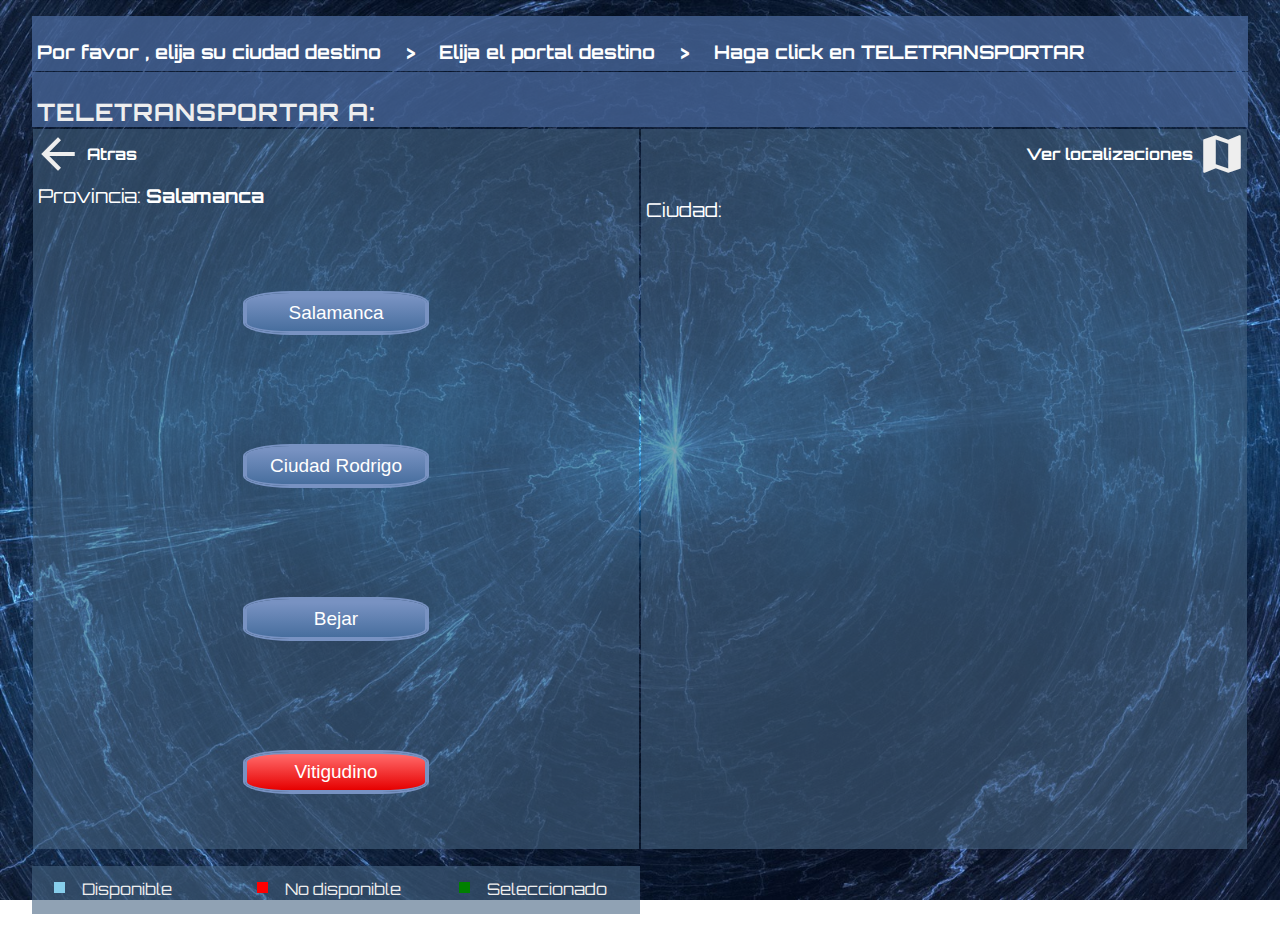
==== Salamanca.html @ 90c181df "pages" ====
<!DOCTYPE html>
<html lang="es">

<head>
  <meta charset="utf-8">
  <link href="css/main.css" rel="stylesheet">
  <link rel="stylesheet" href="https://fonts.googleapis.com/icon?family=Material+Icons">
  <link rel="" href="https://fonts.googleapis.com/icon?family=Material+Icons">
  <title>Teletransportacion</title>

  <script type="text/javascript">
    window.onload = function() {
      //document.getElementById("btn-Salamanca").value = "click";
      //document.getElementsByClassName("btn-ciudad btn disponible").onclick = buttonSelectCiudad(this);
      var x = document.getElementsByClassName("btn-ciudad btn disponible");
      for (var i = 0; i < x.length; i++) {
        x[i].setAttribute('onclick', 'buttonSelectCiudad(this)');
      }

      x = document.getElementsByClassName("lista-dir");
      for (i = 0; i < x.length; i++) {
        x[i].style.display = 'none';
      }
      x = document.getElementsByClassName("btn-portal btn disponible");
      for (var i = 0; i < x.length; i++) {
        x[i].setAttribute('onclick', 'buttonSelectDir(this)');
      }
    }

    function buttonSelectCiudad(btn) {
      var selButton = btn;
      var x = document.getElementsByClassName("btn-ciudad btn seleccionado");
      for (var i = 0; i < x.length; i++) {
        x[i].className = "btn-ciudad btn disponible";
      }
      selButton.className = "btn-ciudad btn seleccionado";

      x = document.getElementsByClassName("btn-portal btn seleccionado");
      for (var i = 0; i < x.length; i++) {
        x[i].className = "btn-portal btn disponible";
      }

      var span_ciudad = document.getElementById("dir-ciudad");
      if (span_ciudad.innerHTML.length != 0) {
        document.getElementById("lista-" + span_ciudad.innerHTML).style.display = 'none';
      }

      span_ciudad.innerHTML = selButton.value;
      document.getElementById("dir-portal-teletransportar").innerHTML = "";
      document.getElementById("dir-ciudad-teletransportar").innerHTML = " " + selButton.value;
      document.getElementById("lista-" + selButton.value).style.display = 'flex';

      var espacio = /\s/g;
      var linkMapa = selButton.value.replace(espacio, '');
      linkMapa = "Mapa" + linkMapa + ".html";

      document.getElementById("link-teletransportar").href = linkMapa;

      document.getElementById("div-teletransportar").style.display = 'none';

    }

    function buttonSelectDir(btn) {
      var selButton = btn;
      document.getElementById("dir-portal-teletransportar").innerHTML = " > " + selButton.value;
      document.getElementById("div-teletransportar").style.display = 'inline-block';

      var x = document.getElementsByClassName("btn-portal btn seleccionado");
      for (var i = 0; i < x.length; i++) {
        x[i].className = "btn-portal btn disponible";
      }
      selButton.className = "btn-portal btn seleccionado";

    }
  </script>

</head>

<body>

  <header class="header" id="header">
    <h3>Por favor , elija su ciudad destino
      <span>></span>
      <span>Elija el portal destino</span>
      <span>></span>
      <span>Haga click en TELETRANSPORTAR</span>
    </h3>
  </header>
  <div class="header">
    <h2>TELETRANSPORTAR A:<span class="dir" id="dir-ciudad-teletransportar"></span> <span class="dir" id="dir-portal-teletransportar"></span></h2>
  </div>
  <div class="wrapper-main">
    <div class="wrapper-flex">
      <div class="wrapper-flex-side main-side">
        <div class="wrapper-btn" id="div-btn-atras">
          <a href="Index.html">
            <i class="material-icons">arrow_back</i>
            <span>Atras</span>
          </a>
        </div>
        <div class="wrapper-dir">
          <p>Provincia: <span class="dir" id="dir-provincia">Salamanca</span></p>
        </div>
        <div class="wrapper-lista">
          <ul class="lista" id="lista-ciudades">
            <li class="li-ciudad"><input class="btn-ciudad btn disponible" type="button" id="btn-Salamanca" value="Salamanca"></li>
            <li class="li-ciudad"><input class="btn-ciudad btn disponible" type="button" id="btn-Ciudad_Rodrigo" value="Ciudad Rodrigo"></li>
            <li class="li-ciudad"><input class="btn-ciudad btn disponible" type="button" id="btn-Bejar" value="Bejar"></li>
            <li class="li-ciudad"><input class="btn-ciudad btn no_disponible" type="button" id="btn-Vitigudino" value="Vitigudino"></li>

          </ul>
        </div>
      </div>

      <div class="wrapper-flex-side main-side">
        <div class="wrapper-btn" id="div-btn-mapa">
          <a id="link-teletransportar" href="#">
            <span>Ver localizaciones</span>
            <i class="material-icons">map</i>
          </a>
        </div>
        <div class="wrapper-dir">
          <p>Ciudad: <span class="dir" id="dir-ciudad"></span></p>
        </div>
        <div class="wrapper-lista">
          <ul class="lista lista-dir" id="lista-Salamanca">
            <li class="li-portal"><input class="btn-portal btn disponible" type="button" id="btn-Salamanca1" value="1 - Ayuntamiento"></li>
            <li class="li-portal"><input class="btn-portal btn no_disponible" type="button" id="btn-Salamanca2" value="2 - Plaza de Anaya"></li>
            <li class="li-portal"><input class="btn-portal btn disponible" type="button" id="btn-Salamanca3" value="3 - Estación de trenes"></li>
            <li class="li-portal"><input class="btn-portal btn disponible" type="button" id="btn-Salamanca4" value="4 - Campus universitario"></li>
          </ul>
          <ul class="lista lista-dir" id="lista-Ciudad Rodrigo">
            <li class="li-portal"><input class="btn-portal btn disponible" type="button" id="btn-Ciudad_Rodrigo1" value="1 - Ayuntamiento"></li>
            <li class="li-portal"><input class="btn-portal btn no_disponible" type="button" id="btn-Ciudad_Rodrigo2" value="2 - Plaza Sto Domingo"></li>
            <li class="li-portal"><input class="btn-portal btn disponible" type="button" id="btn-Ciudad_Rodrigo3" value="3 - Avenida España"></li>
          </ul>
          <ul class="lista lista-dir" id="lista-Bejar">
            <li class="li-portal"><input class="btn-portal btn disponible" type="button" id="btn-Bejar1" value="1 - Ayuntamiento"></li>
            <li class="li-portal"><input class="btn-portal btn disponible" type="button" id="btn-Bejar2" value="2 - Calle Colón"></li>
            <li class="li-portal"><input class="btn-portal btn disponible" type="button" id="btn-Bejar3" value="3 - Plaza Sta Teresa"></li>
          </ul>
        </div>
      </div>
    </div>
  </div>
  <footer class="wrapper-flex">
    <div class="wrapper-flex-side" id="div-leyenda">
      <ul id="leyenda">
        <li id="leyenda-disponible"><span>Disponible</span></li>
        <li id="leyenda-no_disponible"><span>No disponible</span></li>
        <li id="leyenda-seleccionado"><span>Seleccionado</span></li>
      </ul>
    </div>
    <div class="wrapper-flex-side teletransportar">
      <div id="div-teletransportar">
        <a href="Teletransporte.html">
          <input class="btn-teletransportar btn disponible" type="button" id="btn-teletransportar" value="TELETRANSPORTAR">
        </a>
      </div>
    </div>
  </footer>

</body>

</html>
---- css/main.css ----
@import url('https://fonts.googleapis.com/css?family=Orbitron|Open+Sans:400,700,700i,800');
@import url('https://fonts.googleapis.com/css?family=Roboto:400,700');
body {
  margin: 0em 1em;
  padding: 1em;
  font-family: 'Orbitron', sans-serif;
  color: #fff;
  background-image: url(../img/background.jpg);
  background-attachment: fixed;
  background-repeat: no-repeat;
  background-size: cover;
  /*max-width: 78em;*/
}

a {
  text-decoration: none;
  color: inherit;
}


/*#header {
  margin-bottom: 0.5em;
  height: 60px
}
*/

#header h3 span {
  padding-left: 1em;
}

.header {
  height: 45px;
  vertical-align: text-bottom;
  background-color: rgba(70, 100, 150, 0.8);
  padding: 5px;
  margin-bottom: 1px;
}

.header h2 {
  color: #eee;
  letter-spacing: 1px;
  font-family: 'Orbitron', 'Open Sans';
  font-weight: bolder;
  margin-bottom: 4px;
}

.material-icons {
  color: #eee;
  font-size: 50px;
}

.wrapper-btn {
  height: 50px;
  line-height: 50px;
  text-align: center;
}

.wrapper-btn span {
  font-family: 'Orbitron';
  font-weight: 700;
  display: inline-block;
  vertical-align: middle;
  line-height: normal;
  position: relative;
  bottom: 20px;
}

#div-btn-atras {
  text-align: left;
  height: 5%
}

#div-btn-atras .material-icons {
  font-size: 50px;
}

#div-btn-mapa {
  text-align: right;
}

#div-btn-mapa .material-icons {
  font-size: 50px;
}

.wrapper-flex {
  display: flex;
  justify-content: space-between;
}

.wrapper-flex-side {
  width: 50%;
}

.main-side {
  margin: 1px;
  height: 45em;
  background-color: rgba(70, 100, 130, 0.6);
}

.wrapper-map {
  margin: 1px;
  width: 100%;
  height: 50em;
  background-color: rgba(70, 100, 130, 0.6);
}

.wrapper-dir {
  height: 5%;
  margin: 5px;
  font-size: 1.2em;
}

.wrapper-dir span {
  font-weight: bold;
}

.wrapper-lista {
  height: 85%;
  width: 100%;
}

.lista {
  list-style-type: none;
  height: 100%;
  width: 100%;
  padding: 0em;
  text-align: center;
  display: flex;
  flex-direction: column;
  justify-content: space-around;
}

#lista-ciudades {}

.li-ciudad {
  display: table-row;
}

.btn {
  height: 40px;
  border-radius: 25%;
  border: solid 2px #7892c2;
  text-align: center;
  box-shadow: 0px 0px 0px 2px #7892c2;
  background-color: #7892c2;
  display: inline-block;
  cursor: pointer;
  color: #ffffff;
  font-family: Arial;
  font-size: 19px;
  text-decoration: none;
}

.btn-ciudad {
  width: 30%;
}

.btn-portal {
  width: 35%;
  font-size: 0.9em;
}

.btn-ciudad:active {
  position: relative;
  top: 1px;
}

.disponible {
  background: linear-gradient(to bottom, #7892c2 5%, #476e9e 100%);
}

.disponible:hover {
  background: linear-gradient(to bottom, #b3d9ff 5%, #4da6ff 100%);
  /*  background: linear-gradient(to bottom, #99b399 5%, #00b300 100%);*/
  background-color: #476e9e;
}

.no_disponible {
  background: linear-gradient(to bottom, #ff6666 5%, #e60000 100%);
}

.seleccionado {
  background: linear-gradient(to bottom, #33ff77 5%, #009933 100%);
}

footer {
  width: 100%;
}

#div-leyenda {
  height: 1.5em;
  margin: 0.5em 0;
  font-size: 2em;
  background-color: rgba(70, 100, 130, 0.6);
}

#leyenda {
  margin: 0 0;
  width: 100%;
  display: inline-flex;
  flex-direction: row;
  list-style-type: square;
  justify-content: space-around;
}

#leyenda li {
  height: 1.5em;
  width: 30%;
  padding-left: 0.em
}

#leyenda li span {
  font-size: 0.5em;
  vertical-align: middle;
  color: #eee;
}

#leyenda-disponible {
  color: skyblue;
}

#leyenda-no_disponible {
  color: red;
}

#leyenda-seleccionado {
  color: green;
}

.mapa {
  text-align: center;
  width: 100%;
}

img {
  margin-top: 0.5em;
  width: 80%;
}

.teletransportar {
  text-align: center;
}

#div-teletransportar {
  text-align: center;
  display: none;
  width: 50%;
  padding: 0.5em 0em;
  margin: 0.5em 0;
  background-color: rgba(70, 100, 130, 0.6);
}

#btn-teletransportar {
  font-family: 'Orbitron', 'Open Sans';
  font-weight: bold;
  width: 90%;
}

.body-corto {
  margin: auto;
  width: 80%;
}

.wrapper-centrado {
  margin-top: 8em;
  padding: 1em;
  background-color: rgba(70, 100, 130, 0.6);
  text-align: center;
}

#div-header-index {
  margin: auto;
  padding-bottom: 3em;
  vertical-align: text-bottom;
  background-color: rgba(70, 100, 150, 0.8);
  padding: 5px;
  margin-bottom: 2px;
  text-align: center;
}

#div-index {}

#div-header-teletransporte {
  margin: auto;
  vertical-align: text-bottom;
  background-color: rgba(70, 100, 150, 0.8);
  padding: 5px;
  margin-bottom: 2px;
  text-align: center;
}

#div-barra-progreso {
  margin: auto;
  border: solid 2px #ddd;
  height: 1.4em;
  width: 40%;
  margin-bottom: 2em;
}

#barra-progreso {
  width: 0%;
  height: 100%;
  background: linear-gradient(to bottom, #33ff77 5%, #009933 100%);
}

#porcentaje {
  margin: auto;
  left: 0;
  right: 0;
  position: absolute;
}

#btn-comenzar {
  margin-top: 2em;
  width: 30%;
  font-size: 1.6em;
  font-family: 'Orbitron', 'Open Sans';
  font-weight: bold;
}
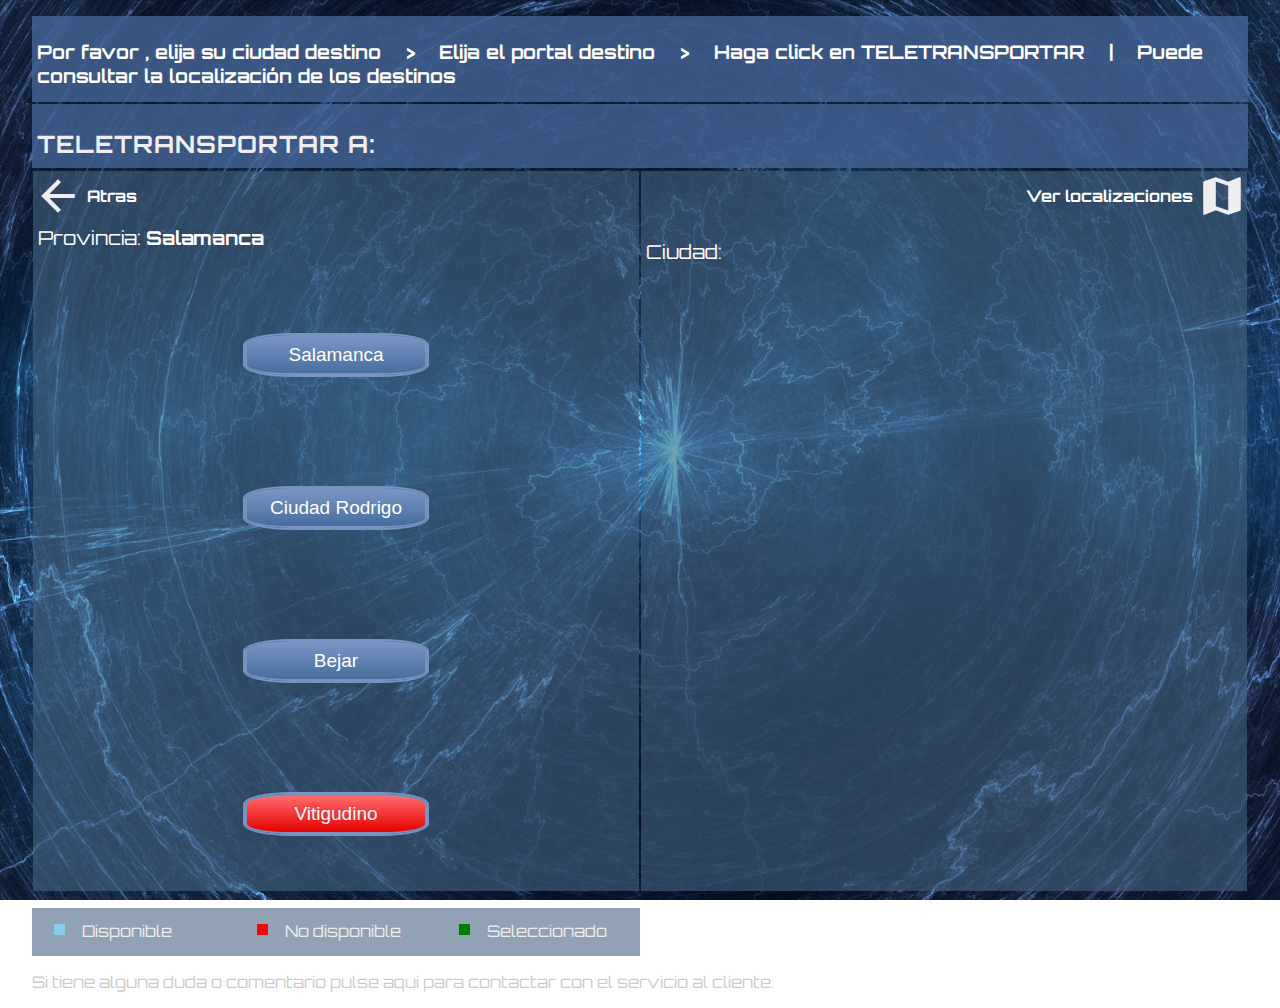
==== commit ed9778fa: "comit" ====
--- a/Salamanca.html
+++ b/Salamanca.html
@@ -84,6 +84,8 @@
       <span>Elija el portal destino</span>
       <span>></span>
       <span>Haga click en TELETRANSPORTAR</span>
+      <span>|</span>
+      <span>Puede consultar la localización de los destinos</span>
     </h3>
   </header>
   <div class="header">
@@ -93,7 +95,7 @@
     <div class="wrapper-flex">
       <div class="wrapper-flex-side main-side">
         <div class="wrapper-btn" id="div-btn-atras">
-          <a href="Index.html">
+          <a href="index.html">
             <i class="material-icons">arrow_back</i>
             <span>Atras</span>
           </a>
@@ -143,7 +145,7 @@
       </div>
     </div>
   </div>
-  <footer class="wrapper-flex">
+  <div class="wrapper-flex">
     <div class="wrapper-flex-side" id="div-leyenda">
       <ul id="leyenda">
         <li id="leyenda-disponible"><span>Disponible</span></li>
@@ -158,6 +160,11 @@
         </a>
       </div>
     </div>
+  </div>
+  <footer>
+    <a href="Informacion.html">
+      Si tiene alguna duda o comentario pulse aqui para contactar con el servicio al cliente.
+    </a>
   </footer>
 
 </body>
--- a/css/main.css
+++ b/css/main.css
@@ -9,7 +9,6 @@
   background-attachment: fixed;
   background-repeat: no-repeat;
   background-size: cover;
-  /*max-width: 78em;*/
 }
 
 a {
@@ -17,23 +16,20 @@
   color: inherit;
 }
 
-
-/*#header {
-  margin-bottom: 0.5em;
-  height: 60px
-}
-*/
-
 #header h3 span {
   padding-left: 1em;
 }
 
+#header h3 {
+  margin-bottom: 0.5em;
+}
+
 .header {
-  height: 45px;
+  min-height: 45px;
   vertical-align: text-bottom;
   background-color: rgba(70, 100, 150, 0.8);
   padding: 5px;
-  margin-bottom: 1px;
+  margin-bottom: 2px;
 }
 
 .header h2 {
@@ -171,7 +167,6 @@
 
 .disponible:hover {
   background: linear-gradient(to bottom, #b3d9ff 5%, #4da6ff 100%);
-  /*  background: linear-gradient(to bottom, #99b399 5%, #00b300 100%);*/
   background-color: #476e9e;
 }
 
@@ -185,6 +180,15 @@
 
 footer {
   width: 100%;
+}
+
+footer a {
+  margin-top: 0em;
+  color: #ccc;
+}
+
+footer a:hover {
+  color: #fff;
 }
 
 #div-leyenda {
@@ -277,8 +281,6 @@
   margin-bottom: 2px;
   text-align: center;
 }
-
-#div-index {}
 
 #div-header-teletransporte {
   margin: auto;
@@ -317,3 +319,16 @@
   font-family: 'Orbitron', 'Open Sans';
   font-weight: bold;
 }
+
+#div-info {
+  margin: auto;
+  width: 50%
+}
+
+#div-info-atras .material-icons {
+  font-size: 50px;
+}
+
+.info-span {
+  font-weight: bold;
+}
